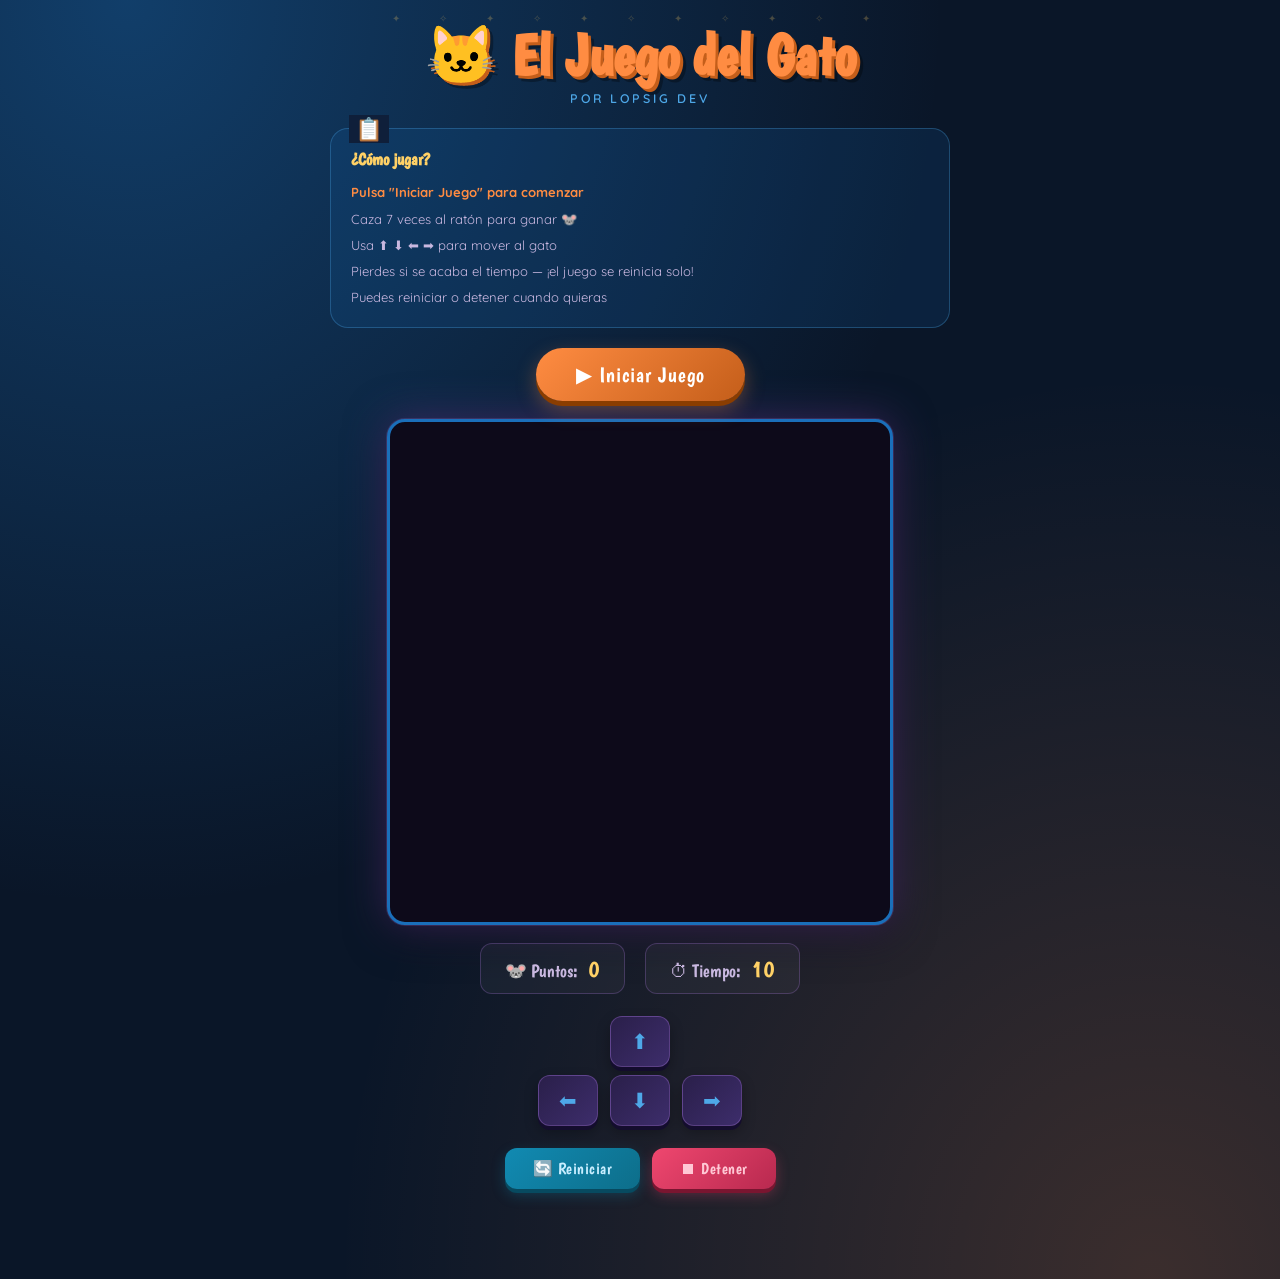
==== index.html @ cf74b6fc "Graphical interface improvements using artificial intelligence" ====
<!DOCTYPE html>
<html>

<head>
  <meta charset="UTF-8">
  <meta name="viewport" content="width=device-width, initial-scale=1.0">
  <title>El Juego del Gato</title>
  <link rel="stylesheet" href="cazando.css">
</head>

<body>
  <div class="contenedor">

    <h1>🐱 El Juego del Gato</h1>
    <p class="autor">por LopSig Dev</p>

    <div class="instrucciones">
      <h2>¿Cómo jugar?</h2>
      <p>
        <strong>Pulsa "Iniciar Juego" para comenzar</strong><br>
        Caza 7 veces al ratón para ganar 🐭<br>
        Usa ⬆ ⬇ ⬅ ➡ para mover al gato<br>
        Pierdes si se acaba el tiempo — ¡el juego se reinicia solo!<br>
        Puedes reiniciar o detener cuando quieras
      </p>
    </div>

    <div class="boton-iniciar">
      <button onclick="iniciarJuego()">▶ Iniciar Juego</button>
    </div>

    <canvas id="areaJuego" width="500" height="500"></canvas>

    <div class="panel">
      <span>🐭 Puntos: <span id="puntos">0</span></span>
      <span>⏱ Tiempo: <span id="tiempo">10</span></span>
    </div>

    <div class="controles">
      <button onclick="moverArriba()">⬆</button>
      <br>
      <button onclick="moverIzquierda()">⬅</button>
      <button onclick="moverAbajo()">⬇</button>
      <button onclick="moverDerecha()">➡</button>
    </div>

    <div class="acciones">
      <button class="btn-reiniciar" onclick="reiniciarJuego()">🔄 Reiniciar</button>
      <button class="btn-detener" onclick="detenerJuego()">⏹ Detener</button>
    </div>

    <p id="mensaje"></p>

  </div>

  <script src="cazando.js"></script>
  <script src="utils.js"></script>
</body>

</html>
---- cazando.css ----
@import url('https://fonts.googleapis.com/css2?family=Boogaloo&family=Quicksand:wght@400;600;700&display=swap');

:root {
  --naranja: #ff8c42;
  --naranja-oscuro: #c45e1a;
  --purpura: #1a6fba;
  --purpura-claro: #4ea8e8;
  --fondo: #0a1628;
  --fondo2: #0f1f3a;
  --texto: #e0f0ff;
  --amarillo: #ffd166;
  --rojo: #ef476f;
  --verde: #06d6a0;
  --azul: #118ab2;
}

*, *::before, *::after {
  box-sizing: border-box;
  margin: 0;
  padding: 0;
}

body {
  font-family: 'Quicksand', sans-serif;
  background-color: var(--fondo);
  background-image:
    radial-gradient(ellipse at 10% 0%, rgba(26, 111, 186, 0.45) 0%, transparent 50%),
    radial-gradient(ellipse at 90% 100%, rgba(255, 140, 66, 0.2) 0%, transparent 50%);
  color: var(--texto);
  text-align: center;
  min-height: 100vh;
  padding: 24px 16px 40px;
  position: relative;
  overflow-x: hidden;
}

/* Estrellas decorativas */
body::before {
  content: '✦ ✧ ✦ ✧ ✦ ✧ ✦ ✧ ✦ ✧ ✦';
  position: fixed;
  top: 12px;
  left: 0; right: 0;
  font-size: 10px;
  color: rgba(255, 209, 102, 0.25);
  letter-spacing: 18px;
  pointer-events: none;
  z-index: 0;
}

.contenedor {
  max-width: 620px;
  margin: 0 auto;
  position: relative;
  z-index: 1;
}

/* TÍTULO */
h1 {
  font-family: 'Boogaloo', cursive;
  font-size: clamp(2.2rem, 7vw, 3.6rem);
  color: var(--naranja);
  text-shadow:
    3px 3px 0 var(--naranja-oscuro),
    6px 6px 0 rgba(0,0,0,0.3);
  margin-bottom: 4px;
  animation: titleWobble 3s ease-in-out infinite;
  line-height: 1.1;
}

@keyframes titleWobble {
  0%, 100% { transform: rotate(-1deg) scale(1); }
  50%       { transform: rotate(1deg) scale(1.03); }
}

.autor {
  font-size: 0.78rem;
  font-weight: 600;
  color: var(--purpura-claro);
  letter-spacing: 3px;
  text-transform: uppercase;
  margin-bottom: 22px;
}

/* INSTRUCCIONES */
.instrucciones {
  background: rgba(26, 111, 186, 0.15);
  border: 1px solid rgba(78, 168, 232, 0.3);
  border-radius: 18px;
  padding: 16px 20px;
  margin-bottom: 20px;
  text-align: left;
  position: relative;
}

.instrucciones::before {
  content: '📋';
  position: absolute;
  top: -14px;
  left: 18px;
  font-size: 1.4rem;
  background: var(--fondo2);
  padding: 0 6px;
}

.instrucciones h2 {
  font-family: 'Boogaloo', cursive;
  font-size: 1.05rem;
  color: var(--amarillo);
  margin-bottom: 10px;
  margin-top: 4px;
}

.instrucciones p {
  font-size: 0.82rem;
  line-height: 2;
  color: #c9b8e0;
}

.instrucciones strong {
  color: var(--naranja);
}

/* BOTÓN INICIAR */
.boton-iniciar {
  margin-bottom: 18px;
}

.boton-iniciar button {
  font-family: 'Boogaloo', cursive;
  font-size: 1.3rem;
  background: linear-gradient(135deg, var(--naranja) 0%, var(--naranja-oscuro) 100%);
  color: #fff;
  border: none;
  border-radius: 50px;
  padding: 14px 40px;
  cursor: pointer;
  box-shadow: 0 5px 0 #8a3d00, 0 8px 20px rgba(255, 140, 66, 0.35);
  transition: transform 0.1s, box-shadow 0.1s, filter 0.1s;
  letter-spacing: 1px;
}

.boton-iniciar button:hover {
  filter: brightness(1.1);
  transform: translateY(-2px);
  box-shadow: 0 7px 0 #8a3d00, 0 10px 24px rgba(255, 140, 66, 0.4);
}

.boton-iniciar button:active {
  transform: translateY(4px);
  box-shadow: 0 2px 0 #8a3d00;
}

/* CANVAS */
canvas {
  background: #0d0a1a;
  border: 3px solid var(--purpura);
  border-radius: 18px;
  display: block;
  margin: 0 auto 18px;
  box-shadow:
    0 0 0 1px rgba(155, 109, 204, 0.2),
    0 0 40px rgba(107, 63, 160, 0.5),
    0 10px 40px rgba(0,0,0,0.6);
  max-width: 100%;
}

/* PANEL PUNTOS Y TIEMPO */
.panel {
  display: flex;
  justify-content: center;
  gap: 20px;
  margin-bottom: 18px;
}

.panel span {
  display: inline-block;
  background: rgba(255,255,255,0.04);
  border: 1px solid rgba(155, 109, 204, 0.3);
  border-radius: 12px;
  padding: 10px 24px;
  font-family: 'Boogaloo', cursive;
  font-size: 1.1rem;
  color: #c9b8e0;
  min-width: 130px;
}

.panel span span {
  display: inline;
  background: none;
  border: none;
  padding: 0;
  color: var(--amarillo);
  font-size: 1.5rem;
  margin-left: 6px;
  min-width: unset;
}

/* CONTROLES DE MOVIMIENTO */
.controles {
  margin-bottom: 18px;
}

.controles button {
  font-size: 1.3rem;
  background: linear-gradient(135deg, #2a1f4a 0%, #3d2d6b 100%);
  color: var(--purpura-claro);
  border: 1px solid rgba(155, 109, 204, 0.4);
  border-radius: 12px;
  padding: 12px 20px;
  cursor: pointer;
  margin: 4px;
  min-width: 58px;
  box-shadow: 0 4px 0 #140d2e, 0 6px 14px rgba(0,0,0,0.3);
  transition: transform 0.1s, box-shadow 0.1s, filter 0.1s;
  font-family: 'Boogaloo', cursive;
}

.controles button:hover {
  filter: brightness(1.2);
  transform: translateY(-2px);
}

.controles button:active {
  transform: translateY(3px);
  box-shadow: 0 1px 0 #140d2e;
}

/* BOTONES REINICIAR / DETENER */
.acciones {
  display: flex;
  justify-content: center;
  gap: 12px;
  margin-bottom: 18px;
}

.btn-reiniciar {
  font-family: 'Boogaloo', cursive;
  font-size: 1rem;
  background: linear-gradient(135deg, var(--azul) 0%, #0d6e8a 100%);
  color: #c8eeff;
  border: none;
  border-radius: 12px;
  padding: 11px 28px;
  cursor: pointer;
  box-shadow: 0 4px 0 #074a60, 0 6px 14px rgba(17, 138, 178, 0.3);
  transition: transform 0.1s, box-shadow 0.1s, filter 0.1s;
  letter-spacing: 0.5px;
}

.btn-reiniciar:hover {
  filter: brightness(1.15);
  transform: translateY(-2px);
}

.btn-reiniciar:active {
  transform: translateY(3px);
  box-shadow: 0 1px 0 #074a60;
}

.btn-detener {
  font-family: 'Boogaloo', cursive;
  font-size: 1rem;
  background: linear-gradient(135deg, var(--rojo) 0%, #b8294f 100%);
  color: #ffc8d5;
  border: none;
  border-radius: 12px;
  padding: 11px 28px;
  cursor: pointer;
  box-shadow: 0 4px 0 #7a1530, 0 6px 14px rgba(239, 71, 111, 0.3);
  transition: transform 0.1s, box-shadow 0.1s, filter 0.1s;
  letter-spacing: 0.5px;
}

.btn-detener:hover {
  filter: brightness(1.15);
  transform: translateY(-2px);
}

.btn-detener:active {
  transform: translateY(3px);
  box-shadow: 0 1px 0 #7a1530;
}

/* MENSAJE */
#mensaje {
  font-family: 'Boogaloo', cursive;
  font-size: 1.4rem;
  color: var(--verde);
  min-height: 2rem;
  margin-top: 6px;
  text-shadow: 0 0 12px rgba(6, 214, 160, 0.5);
  animation: fadeSlide 0.4s ease;
}

@keyframes fadeSlide {
  from { opacity: 0; transform: translateY(-10px); }
  to   { opacity: 1; transform: translateY(0); }
}

/* RESPONSIVE */
@media (max-width: 480px) {
  canvas {
    width: 100% !important;
    height: auto !important;
  }

  .panel {
    gap: 10px;
  }

  .panel span {
    min-width: 110px;
    padding: 8px 14px;
    font-size: 0.95rem;
  }
}
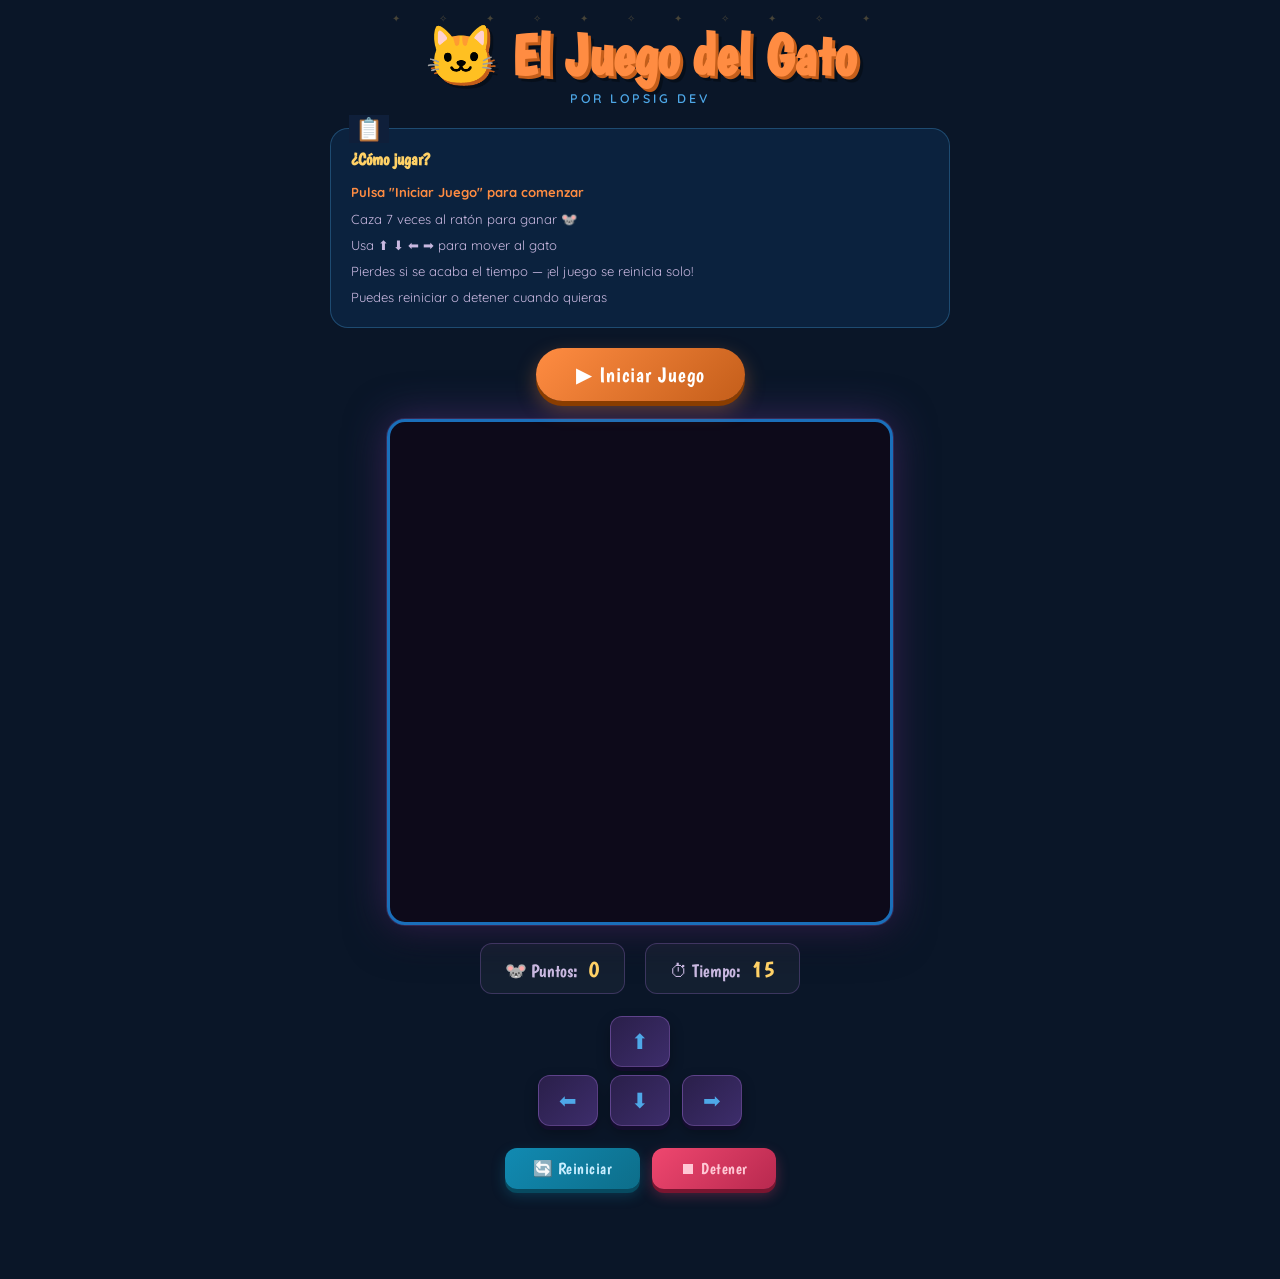
==== commit 65feaedd: "incremento de dificultad" ====
--- a/index.html
+++ b/index.html
@@ -33,7 +33,7 @@
 
     <div class="panel">
       <span>🐭 Puntos: <span id="puntos">0</span></span>
-      <span>⏱ Tiempo: <span id="tiempo">10</span></span>
+      <span>⏱ Tiempo: <span id="tiempo">15</span></span>
     </div>
 
     <div class="controles">
--- a/cazando.css
+++ b/cazando.css
@@ -23,9 +23,10 @@
 body {
   font-family: 'Quicksand', sans-serif;
   background-color: var(--fondo);
-  background-image:
-    radial-gradient(ellipse at 10% 0%, rgba(26, 111, 186, 0.45) 0%, transparent 50%),
-    radial-gradient(ellipse at 90% 100%, rgba(255, 140, 66, 0.2) 0%, transparent 50%);
+  background-image: url('https://images.unsplash.com/photo-1739113481580-1986971c8a0b?q=80&w=871&auto=format&fit=crop&ixlib=rb-4.1.0&ixid=M3wxMjA3fDB8MHxwaG90by1wYWdlfHx8fGVufDB8fHx8fA%3D%3D');
+  background-size: cover;
+  background-position: center;
+  background-attachment: fixed;    
   color: var(--texto);
   text-align: center;
   min-height: 100vh;
